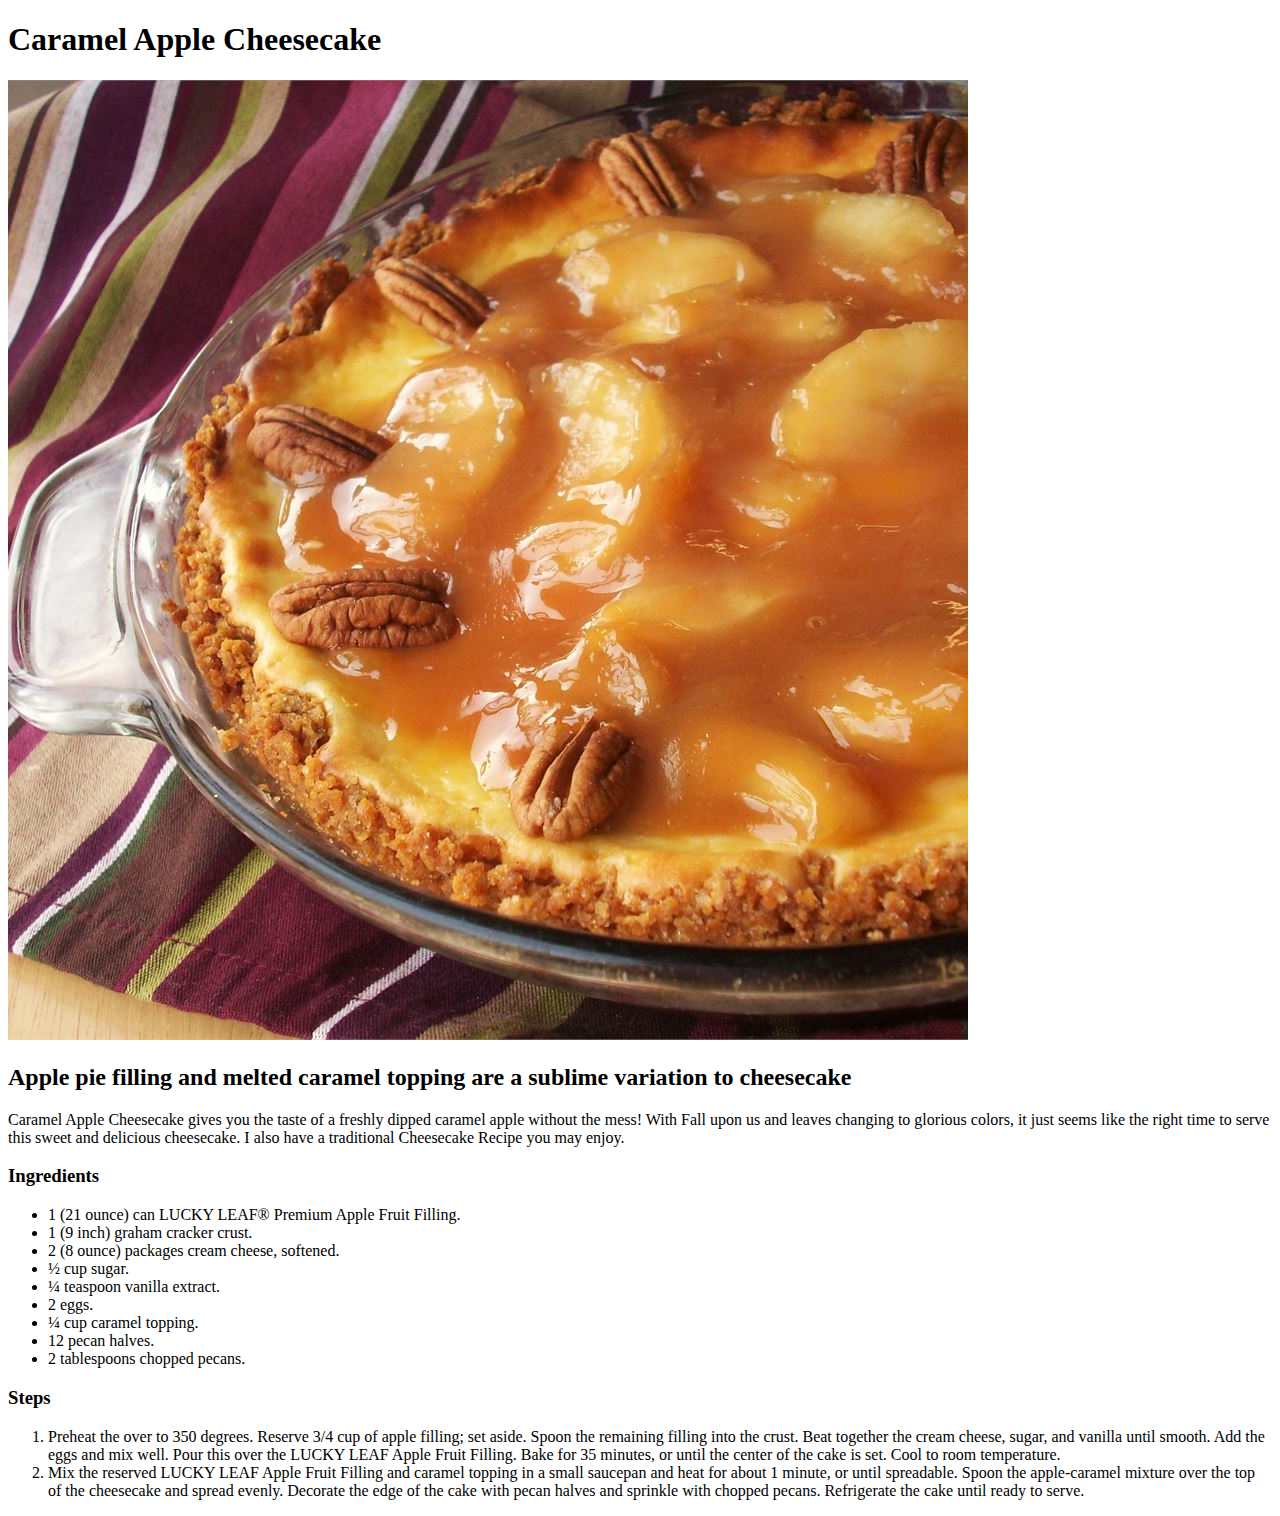
==== recipes/caramel-apple-cheesecake.html @ 43811f31 "Add 3 recipes websites with descriptions, images, ingredients and steps" ====
<!DOCTYPE html>

<html lang="en">

    <head>
        <meta charset="utf-8">
        <title></title>
    </head>

    <body>
        <h1>Caramel Apple Cheesecake</h1>

        <img src="../img/cheesecake.jpeg" alt="A classic caramel apple cheesecake.">

        <h2>Apple pie filling and melted caramel topping are a sublime variation to cheesecake</h2>

        <p>Caramel Apple Cheesecake gives you the taste of a freshly dipped caramel apple without the mess! With Fall upon us and leaves changing to glorious colors, it just seems like the right time to serve this sweet and delicious cheesecake. I also have a traditional Cheesecake Recipe you may enjoy.</p>

        <h3>Ingredients</h3>

        <ul>
            <li>1 (21 ounce) can LUCKY LEAF® Premium Apple Fruit Filling.</li>
            <li>1 (9 inch) graham cracker crust.</li>
            <li>2 (8 ounce) packages cream cheese, softened.</li>
            <li>½ cup sugar.</li>
            <li>¼ teaspoon vanilla extract.</li>
            <li>2 eggs.</li>
            <li>¼ cup caramel topping.</li>
            <li>12 pecan halves.</li>
            <li>2 tablespoons chopped pecans.</li>
        </ul>

        <h3>Steps</h3>

        <ol>
            <li>Preheat the over to 350 degrees. Reserve 3/4 cup of apple filling; set aside. Spoon the remaining filling into the crust. Beat together the cream cheese, sugar, and vanilla until smooth. Add the eggs and mix well. Pour this over the LUCKY LEAF Apple Fruit Filling. Bake for 35 minutes, or until the center of the cake is set. Cool to room temperature.</li>
            <li>Mix the reserved LUCKY LEAF Apple Fruit Filling and caramel topping in a small saucepan and heat for about 1 minute, or until spreadable. Spoon the apple-caramel mixture over the top of the cheesecake and spread evenly. Decorate the edge of the cake with pecan halves and sprinkle with chopped pecans. Refrigerate the cake until ready to serve.</li>
        </ol>


    </body>
</html>
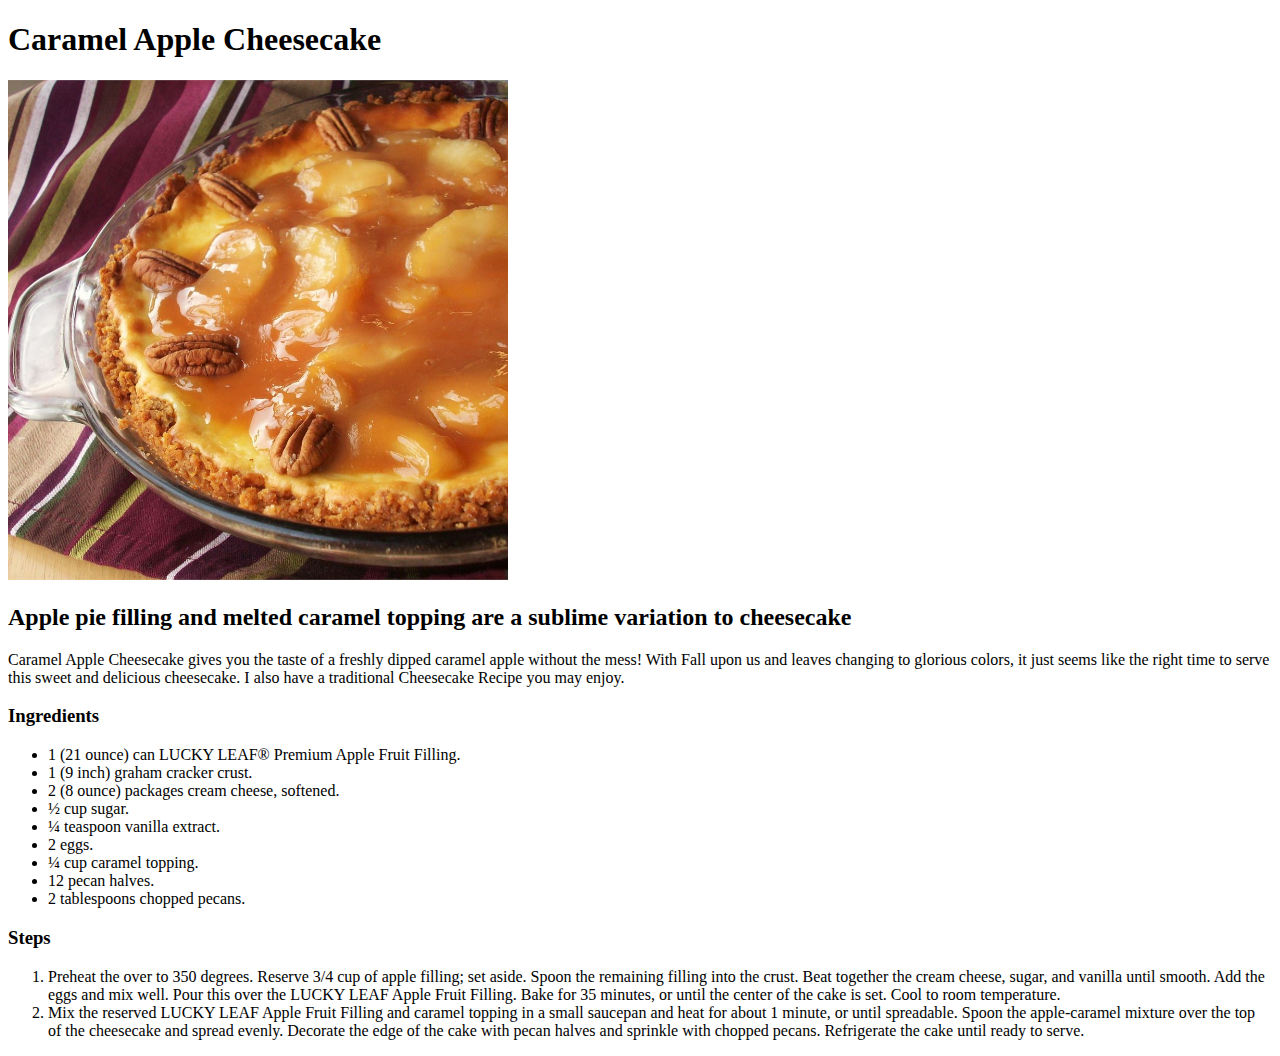
==== commit 36d57b65: "Change images sizes" ====
--- a/recipes/caramel-apple-cheesecake.html
+++ b/recipes/caramel-apple-cheesecake.html
@@ -10,7 +10,9 @@
     <body>
         <h1>Caramel Apple Cheesecake</h1>
 
-        <img src="../img/cheesecake.jpeg" alt="A classic caramel apple cheesecake.">
+        <img src="../img/cheesecake.jpeg"
+        alt="A classic caramel apple cheesecake."
+        width="500">
 
         <h2>Apple pie filling and melted caramel topping are a sublime variation to cheesecake</h2>
 
